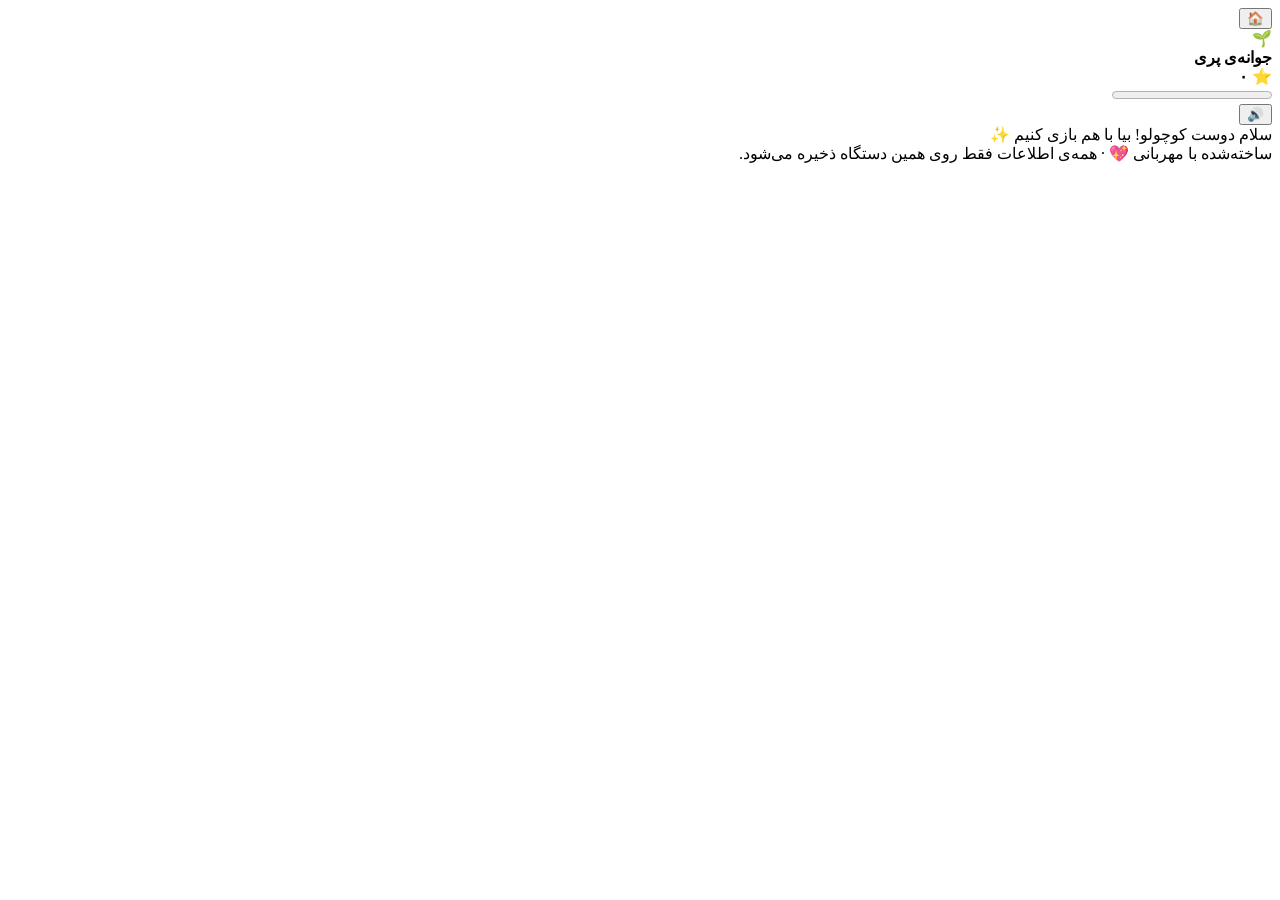
==== peri/index.html @ 45151113 "Add Peri magical world app foundation" ====
<!doctype html>
<html lang="fa" dir="rtl">
<head>
<meta charset="utf-8">
<meta name="viewport" content="width=device-width,initial-scale=1,viewport-fit=cover">
<meta name="theme-color" content="#fff0f7">
<meta name="description" content="پری و دنیای جادویی؛ هشت بازی آموزشی مهربانانه برای کودکان ۳ تا ۷ سال.">
<meta http-equiv="Content-Security-Policy" content="default-src 'self'; script-src 'self'; style-src 'self'; img-src 'self' data:; font-src 'self'; connect-src 'self'; object-src 'none'; base-uri 'self';">
<link rel="manifest" href="./manifest.webmanifest">
<link rel="icon" href="./icons/favicon.svg" type="image/svg+xml">
<link rel="stylesheet" href="./css/style.css">
<title>پری و دنیای جادویی 🧚</title>
</head>
<body>
<header class="topbar">
  <button id="homeBtn" class="icon-btn" aria-label="بازگشت به خانه">🏠</button>
  <div class="fairy-avatar" aria-hidden="true" id="fairy">🌱</div>
  <div class="growth"><strong id="stageName">جوانه‌ی پری</strong><div class="starline">⭐ <b id="starCount">۰</b></div><progress id="growthBar" value="0" max="4" aria-label="پیشرفت پری"></progress></div>
  <button id="soundBtn" class="icon-btn" aria-label="روشن یا خاموش کردن صدا">🔊</button>
</header>
<div id="bubble" class="bubble" role="status" aria-live="polite">سلام دوست کوچولو! بیا با هم بازی کنیم ✨</div>
<main id="app" class="main"></main>
<footer>ساخته‌شده با مهربانی 💖 · همه‌ی اطلاعات فقط روی همین دستگاه ذخیره می‌شود.</footer>
<script type="module" src="./js/app.js"></script>
</body>
</html>
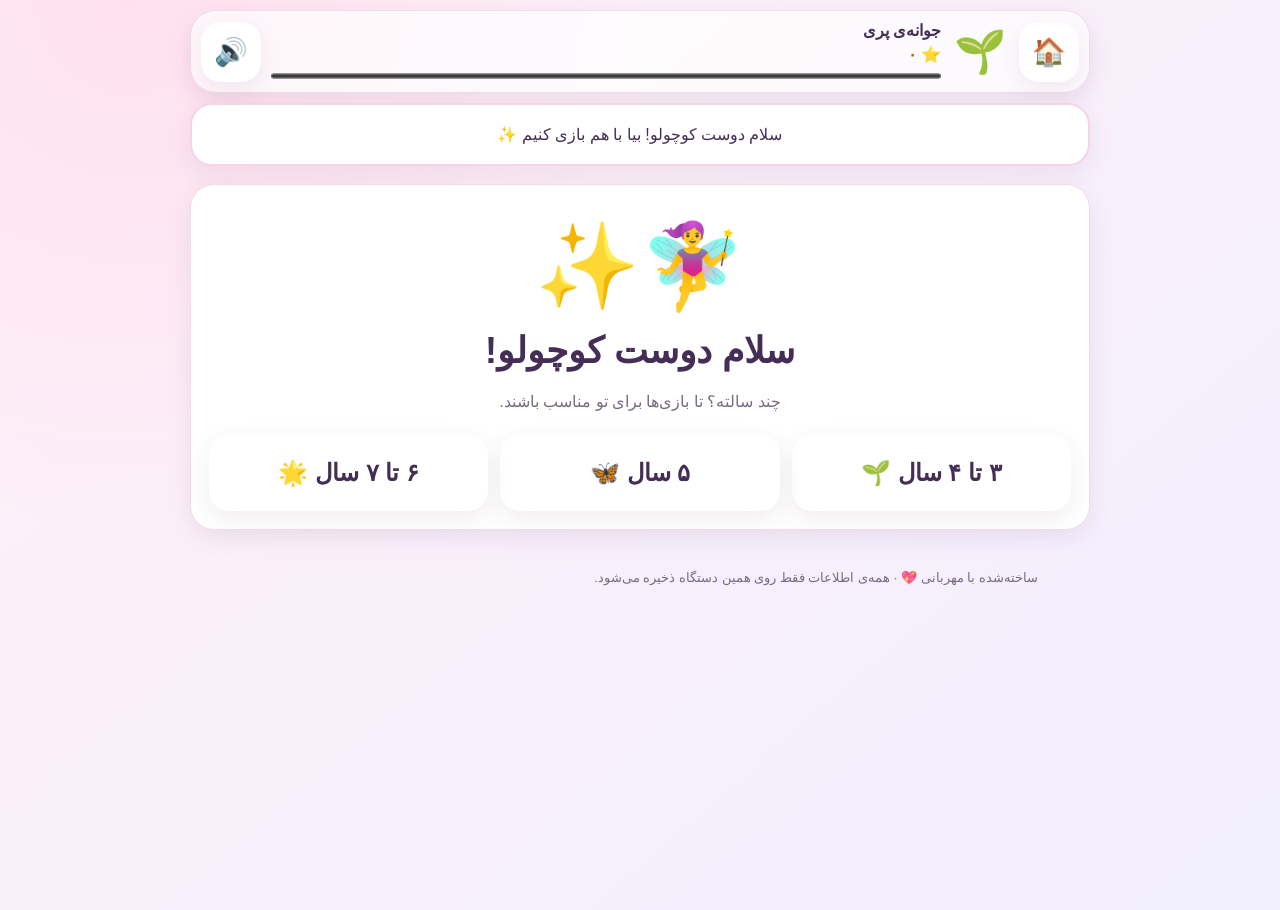
==== commit 4da531da: "Allow inline game presentation styles under CSP" ====
--- a/peri/index.html
+++ b/peri/index.html
@@ -5,7 +5,7 @@
 <meta name="viewport" content="width=device-width,initial-scale=1,viewport-fit=cover">
 <meta name="theme-color" content="#fff0f7">
 <meta name="description" content="پری و دنیای جادویی؛ هشت بازی آموزشی مهربانانه برای کودکان ۳ تا ۷ سال.">
-<meta http-equiv="Content-Security-Policy" content="default-src 'self'; script-src 'self'; style-src 'self'; img-src 'self' data:; font-src 'self'; connect-src 'self'; object-src 'none'; base-uri 'self';">
+<meta http-equiv="Content-Security-Policy" content="default-src 'self'; script-src 'self'; style-src 'self' 'unsafe-inline'; img-src 'self' data:; font-src 'self'; connect-src 'self'; object-src 'none'; base-uri 'self';">
 <link rel="manifest" href="./manifest.webmanifest">
 <link rel="icon" href="./icons/favicon.svg" type="image/svg+xml">
 <link rel="stylesheet" href="./css/style.css">
--- a/peri/css/style.css
+++ b/peri/css/style.css
@@ -0,0 +1 @@
+:root{color-scheme:light dark;--bg:#fff0f7;--panel:#fff;--ink:#442e55;--muted:#776b82;--pink:#ff8fbd;--purple:#b49aff;--yellow:#ffe58a;--mint:#b9f1df;--line:#f0dced;--shadow:0 8px 24px #70436b18;--radius:24px;--btnh:76px}*{box-sizing:border-box}html{min-height:100%;-webkit-text-size-adjust:100%}body{margin:0;min-height:100vh;padding:env(safe-area-inset-top) 14px env(safe-area-inset-bottom);font-family:Tahoma,Arial,sans-serif;font-size:16px;background:radial-gradient(circle at 10% 0,#ffe0ef,transparent 36%),linear-gradient(140deg,var(--bg),#f2efff);color:var(--ink)}button,input{font:inherit}button{min-height:var(--btnh);border:2px solid transparent;border-radius:20px;padding:12px 16px;background:var(--panel);color:var(--ink);box-shadow:var(--shadow);cursor:pointer;touch-action:manipulation}button:focus-visible{outline:4px solid #6b9cff;outline-offset:3px}button:disabled{opacity:.55;cursor:default}.topbar{max-width:900px;margin:10px auto;display:flex;align-items:center;gap:10px;padding:10px;background:#ffffffb8;border:1px solid var(--line);border-radius:26px;box-shadow:var(--shadow)}.icon-btn{min-width:60px;min-height:60px;padding:6px;font-size:27px}.fairy-avatar{font-size:42px;width:58px;text-align:center}.growth{flex:1;min-width:0}.growth strong{font-size:16px}.starline{margin-top:5px;color:#9b6b00}progress{width:100%;height:10px;accent-color:#b28aff}.bubble{max-width:900px;margin:10px auto 18px;background:#fff;border:2px solid #f4d5e8;border-radius:22px;padding:16px;text-align:center;line-height:1.7;box-shadow:var(--shadow);min-height:58px}.main{max-width:900px;margin:auto}.welcome{text-align:center;padding:10px 4px 18px}.welcome h1{font-size:clamp(24px,5vw,36px);margin:8px}.welcome p{line-height:1.8;color:var(--muted)}.cards{display:grid;grid-template-columns:repeat(2,minmax(0,1fr));gap:12px}.game-card{display:flex;flex-direction:column;align-items:center;justify-content:center;gap:8px;background:linear-gradient(145deg,#fff,#fff7fc);border-color:#f3d9ec;min-height:138px;font-weight:bold}.game-card .emoji{font-size:43px}.game-card small{font-weight:normal;color:var(--muted)}.panel{background:var(--panel);border:1px solid var(--line);border-radius:var(--radius);padding:18px;margin:12px 0;box-shadow:var(--shadow)}.actions{display:flex;flex-wrap:wrap;gap:10px;justify-content:center;margin-top:14px}.primary{background:linear-gradient(120deg,var(--pink),var(--purple));color:#351f49;font-weight:bold}.options{display:grid;grid-template-columns:repeat(2,minmax(0,1fr));gap:12px;margin-top:18px}.option{display:flex;align-items:center;justify-content:center;gap:8px;line-height:1.5;font-weight:bold;font-size:clamp(18px,4vw,24px);overflow-wrap:anywhere}.picture{font-size:clamp(48px,12vw,84px);text-align:center;margin:14px}.question{text-align:center;font-size:clamp(20px,4vw,26px);line-height:1.8}.big-number{font-size:64px;text-align:center}.hint{animation:hint 1s ease-in-out infinite alternate;border-color:#e0a900!important;background:#fff6bd!important}.shake{animation:shake .28s}.fairy-row{display:flex;gap:8px;align-items:center;justify-content:center;flex-wrap:wrap}.tile{font-size:30px;min-height:76px}.color-dot{width:42px;height:42px;border:2px solid #888;border-radius:50%;display:inline-block}.parent-toggle{display:block;margin:18px auto;background:transparent;box-shadow:none;border:1px dashed var(--muted);min-height:54px}.muted{color:var(--muted);line-height:1.8}.stat-row{display:flex;justify-content:space-between;gap:12px;padding:10px 0;border-bottom:1px solid var(--line)}footer{max-width:900px;text-align:center;color:var(--muted);font-size:13px;line-height:1.8;padding:24px 4px}input[type=number]{width:100%;padding:14px;border:2px solid var(--line);border-radius:16px;min-height:60px;background:var(--panel);color:var(--ink)}@keyframes hint{to{transform:scale(1.035);box-shadow:0 0 0 6px #ffe58a88}}@keyframes shake{25%,75%{transform:translateX(5px)}50%{transform:translateX(-5px)}}@media(min-width:650px){.cards{grid-template-columns:repeat(4,minmax(0,1fr))}.options{grid-template-columns:repeat(3,minmax(0,1fr))}.game-card{min-height:160px}}@media(prefers-color-scheme:dark){:root{--bg:#21192c;--panel:#30243d;--ink:#fff0ff;--muted:#d0bfd8;--pink:#9f628d;--purple:#7966b4;--yellow:#705c28;--mint:#345c50;--line:#55405f;--shadow:0 8px 24px #0004}body{background:radial-gradient(circle at 10% 0,#482a47,transparent 36%),linear-gradient(140deg,#21192c,#24213d)}.topbar{background:#30243ddd}.bubble{background:#30243d}.game-card{background:linear-gradient(145deg,#35283f,#30243d)}.hint{background:#55461a!important}}@media(prefers-reduced-motion:reduce){*,*::before,*::after{animation-duration:.01ms!important;animation-iteration-count:1!important;scroll-behavior:auto!important}}
